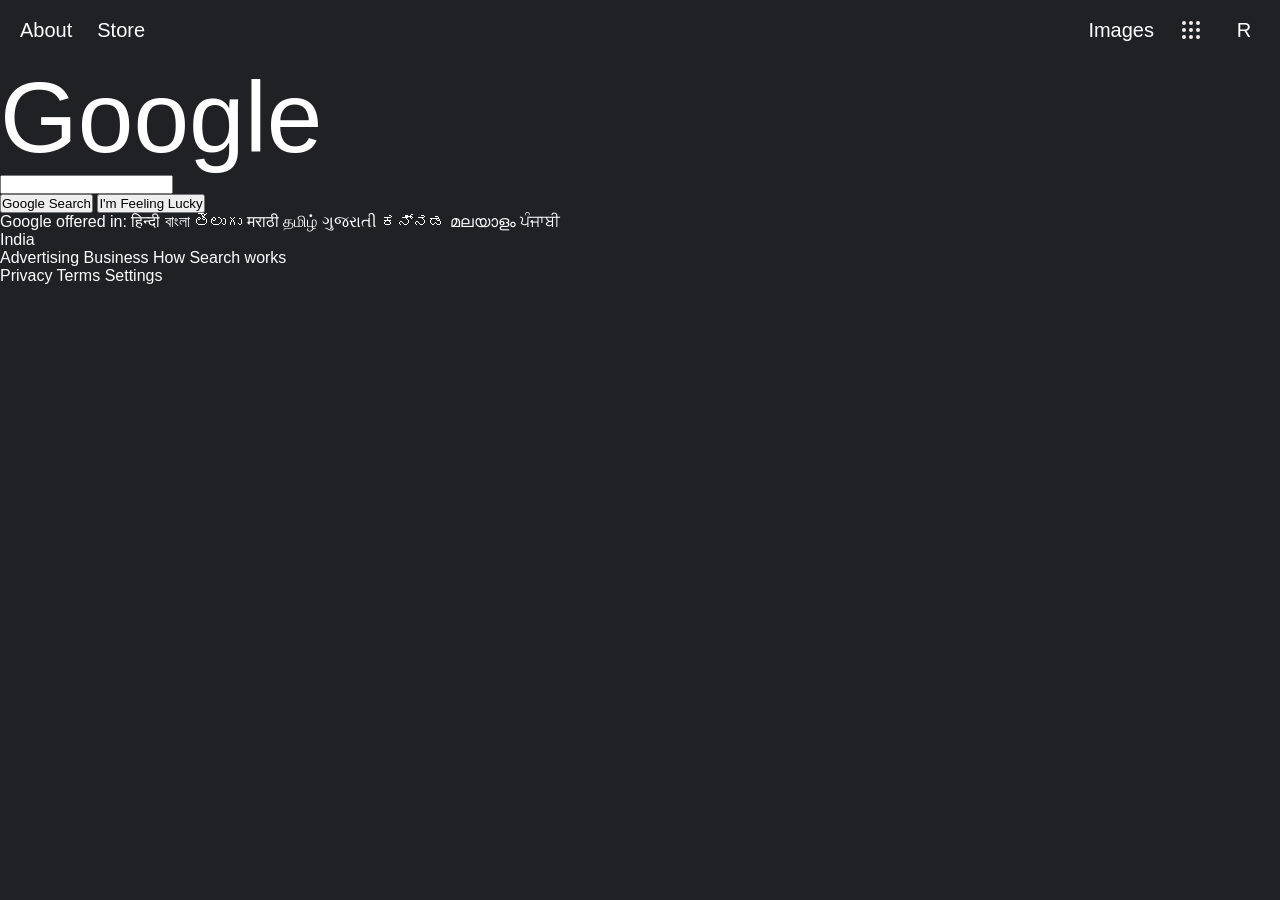
==== Exercise-1/Page1_google/index.html @ 9b5c7660 "commit-one" ====
<!DOCTYPE html>
<html lang="en">
<head>
    <meta charset="UTF-8">
    <meta name="viewport" content="width=device-width, initial-scale=1.0">
    <title>Google</title>
    <link rel="stylesheet" href="style.css">
</head>
<body>
    <header class="top-nav">
        <div class="left-nav">
            <a href="#">About</a>
            <a href="#">Store</a>
        </div>
        <div class="right-nav">
            <a href="#">Images</a>
            <div class="apps-icon">
                <span></span>
                <span></span>
                <span></span>
                <span></span>
                <span></span>
                <span></span>
                <span></span>
                <span></span>
                <span></span>
            </div>

            <div class="profile">
                R
            </div>
        </div>
    </header>
    <main class="main-container">
         <div class="main">Google</div>

         <div class="search-box">

            <div class="search-icon"></div>

            <input type="text">

            <div class="voice-icon">
                <div class="mic"></div>
            </div>

            <div class="lens-icon">
                <div class="lens-circle"></div>
            </div>

        </div>

        <div class="buttons">
            <button>Google Search</button>
            <button>I'm Feeling Lucky</button>
        </div>

        <div class="language">
            <span>Google offered in:
            <a href="#">हिन्दी</a>
            <a href="#">বাংলা</a>
            <a href="#">తెలుగు</a>
            <a href="#">मराठी</a>
            <a href="#">தமிழ்</a>
            <a href="#">ગુજરાતી</a>
            <a href="#">ಕನ್ನಡ</a>
            <a href="#">മലയാളം</a>
            <a href="#">ਪੰਜਾਬੀ</a>
            </span>
        </div>
    
    </main>
    <footer>
        <div class="country">India</div>

         <div class="footer-links">

            <div class="footer-left">
                <a href="#">Advertising</a>
                <a href="#">Business</a>
                <a href="#">How Search works</a>
            </div>

            <div class="footer-right">
                <a href="#">Privacy</a>
                <a href="#">Terms</a>
                <a href="#">Settings</a>
            </div>

        </div>
    </footer>


</body>
</html>
---- Exercise-1/Page1_google/style.css ----
* {
    margin: 0;
    padding: 0;
    box-sizing: border-box;
}

body {
    background-color: #202124;
    color: #ffffff;
    font-family: Arial, sans-serif;
}

.top-nav{
    height: 60px;
    align-items: center;
    display: flex;
    font-size: 20px;
    justify-content: space-between;
    padding: 0px 20px;
}

.left-nav,
.right-nav {
    display: flex;
    align-items: center;
}

.left-nav{
    gap: 25px;
}

.right-nav{
    gap: 28px;
}

a{
    text-decoration: none;
    color: #ffffff;
}

.a:hover{
    text-decoration: underline;
}

.main{
    font-family: Helvetica, sans-serif;
    color: #ffffff;
    font-size: 100px;
}

.apps-icon {
    width: 18px;
    height: 18px;

    display: grid;
    grid-template-columns: repeat(3, 4px);
    grid-template-rows: repeat(3, 4px);

    gap: 3px;
}

.apps-icon span {
    width: 4px;
    height: 4px;
    background-color: #f2eded;
    border-radius: 50%;
}
.profile{
    width: 32px;
    height: 32px;
    border-radius: 50%;
    border-color: #ff0b0b;
    display: flex;
    ALIGN-items: center;
    justify-content: center;
    font-size: 20px;    
}
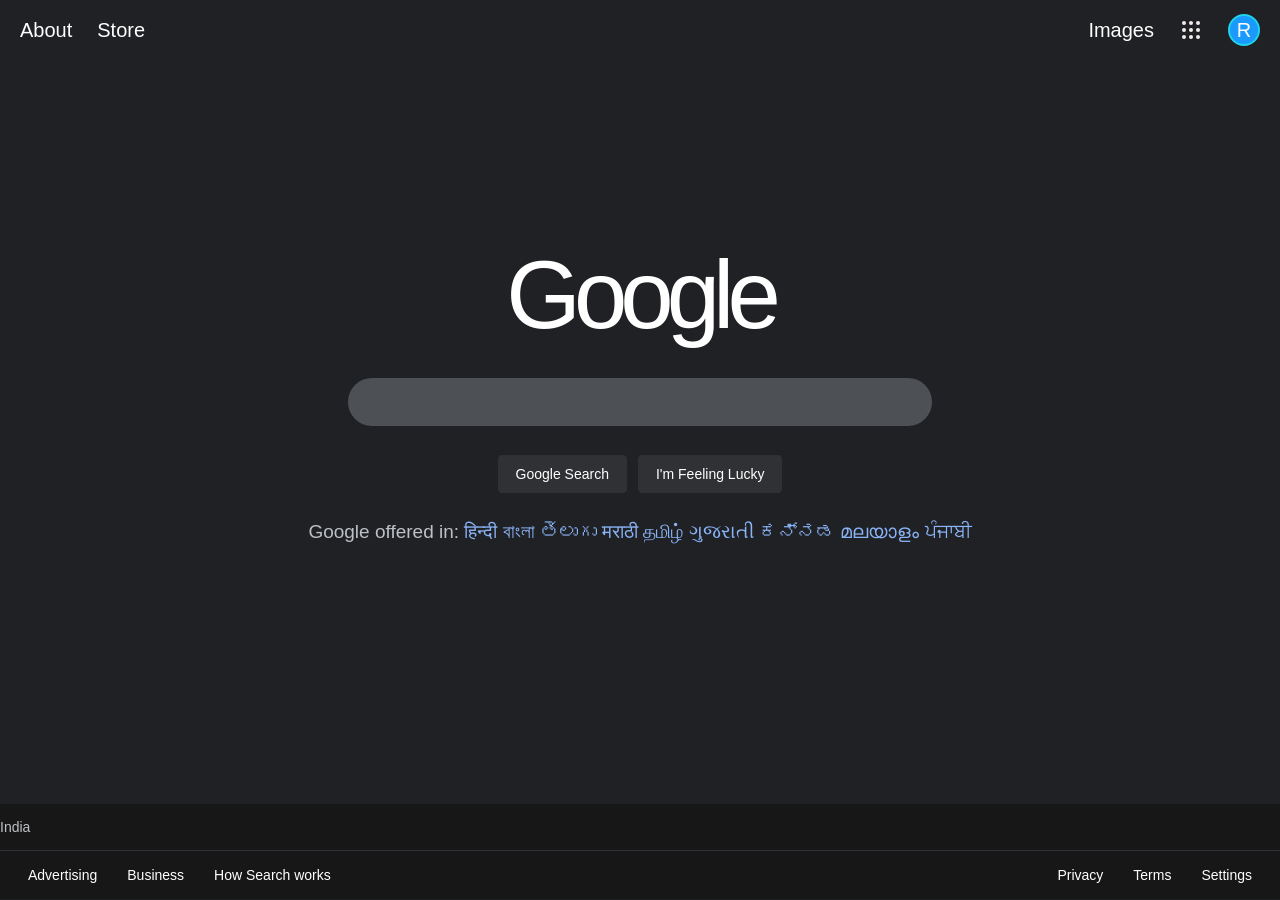
==== commit 48996beb: "googledone" ====
--- a/Exercise-1/Page1_google/index.html
+++ b/Exercise-1/Page1_google/index.html
@@ -36,7 +36,7 @@
 
          <div class="search-box">
 
-            <div class="search-icon"></div>
+            <!-- <div class="search-icon"><img src="images/search-icon-png-1.png" alt="Search"></div> -->
 
             <input type="text">
 
--- a/Exercise-1/Page1_google/style.css
+++ b/Exercise-1/Page1_google/style.css
@@ -16,13 +16,16 @@
     display: flex;
     font-size: 20px;
     justify-content: space-between;
-    padding: 0px 20px;
+    padding: 20px;
+    /* border:#ea4335 1px solid; */
 }
 
 .left-nav,
 .right-nav {
     display: flex;
     align-items: center;
+    /* border:#3565ea 1px solid; */
+
 }
 
 .left-nav{
@@ -31,21 +34,6 @@
 
 .right-nav{
     gap: 28px;
-}
-
-a{
-    text-decoration: none;
-    color: #ffffff;
-}
-
-.a:hover{
-    text-decoration: underline;
-}
-
-.main{
-    font-family: Helvetica, sans-serif;
-    color: #ffffff;
-    font-size: 100px;
 }
 
 .apps-icon {
@@ -57,6 +45,7 @@
     grid-template-rows: repeat(3, 4px);
 
     gap: 3px;
+    /* border: 1px solid #f6f312; */
 }
 
 .apps-icon span {
@@ -65,14 +54,153 @@
     background-color: #f2eded;
     border-radius: 50%;
 }
+
 .profile{
     width: 32px;
     height: 32px;
     border-radius: 50%;
-    border-color: #ff0b0b;
-    display: flex;
-    ALIGN-items: center;
+    border: 2px solid #1ed3eb;
+    background-color: #1a9afd;
+    display: flex;
+    align-items: center;
     justify-content: center;
     font-size: 20px;    
 }
 
+a{
+    text-decoration: none;
+    color: #fffefe;
+}
+
+a:hover{
+    text-decoration: underline;
+}
+
+.main{
+    font-family: Helvetica, sans-serif;
+    color: #ffffff;
+    font-size: 100px;
+}
+
+
+.main-container {
+    min-height: calc(100vh - 156px);
+
+    display: flex;
+    flex-direction: column;
+    align-items: center;
+
+    padding-top: 180px;
+    /* border: 2px solid #e397df; */
+}
+
+
+.main {
+    font-family: Arial, sans-serif;
+    font-size: 96px;
+    font-weight: 500;
+    letter-spacing: -7px;
+
+    margin-bottom: 28px;
+    /* border: 2px solid #e397df; */
+}
+
+.search-box {
+    width: 584px;
+    height: 48px;
+
+    border-radius: 25px;
+
+    background-color: #4d5156;
+
+    display: flex;
+    align-items: center;
+
+    padding:16px;
+    /* border: 1px solid #3c82d7; */
+}
+
+
+/* search-icon {
+    width: 1px;
+    height: auto;
+
+    margin-right: 17px;
+    border: 2px solid #4a8aca;
+} */
+
+.search-box input {
+    /* flex: 1; */
+    height: 100%;
+    background: transparent;
+    border: none;
+    outline: none;
+    color: white;
+    font-size: 16px;
+}
+
+
+.buttons {
+    display: flex;
+    gap: 11px;
+    margin-top: 29px;
+}
+
+.buttons button {
+    background-color: #303134;
+    color: #ffffff;
+    border: 1px solid #303134;
+    border-radius: 4px;
+    padding: 10px 17px;
+    font-size: 14px;
+    cursor: pointer;
+}
+
+.buttons button:hover {
+    border: 1px solid #5f6368;
+}
+
+.language {
+    margin-top: 28px;
+    font-size: 19px;
+}
+
+.language span {
+    color: #bdc1c6;
+}
+
+.language a {
+    color: #8ab4f8;
+}
+
+
+footer {
+    background-color: #171717;
+    color: #bdc1c6;
+    font-size: 14px;
+}
+
+.country {
+    height:47px;
+    display: flex;
+    align-items: center;
+    border-bottom: 1px solid #2f3138;
+}
+
+.footer-links {
+    height: 48px;
+    display: flex;
+    align-items: center;
+    justify-content: space-between;
+    padding: 0 28px;
+}
+
+.footer-left,
+.footer-right {
+    display: flex;
+    gap: 30px;
+}
+
+.footer-links a {
+    color: #ffffff;
+}
